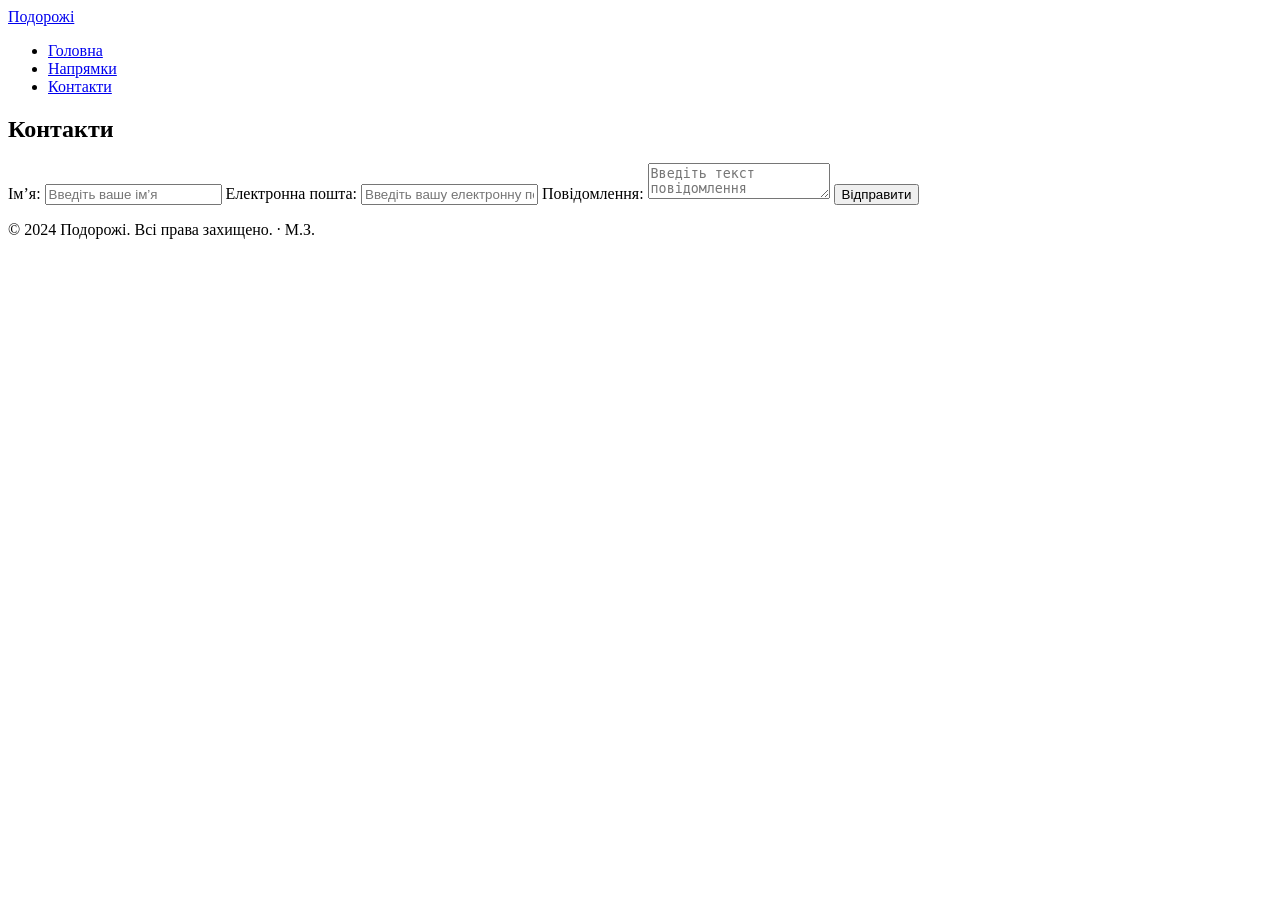
==== contact.html @ 385602af "Add files via upload" ====
<!DOCTYPE html>
<html lang="uk">
<head>
    <meta charset="UTF-8">
    <meta name="viewport" content="width=device-width, initial-scale=1.0">
    <title>Подорожі — Контакти</title>
    <link rel="stylesheet" href="style.css">
</head>
<body>
    <header class="head">
        <div class="container">
            <a href="index.html" class="logo">Подорожі</a>

            <nav class="menu">
                <ul class="menu-links">
                    <li class="menu-item">
                        <a href="index.html" class="menu-item-link">Головна</a>
                    </li>
                    <li class="menu-item">
                        <a href="destinations.html" class="menu-item-link">Напрямки</a>
                    </li>
                    <li class="menu-item">
                        <a href="contact.html" class="menu-item-link active">Контакти</a>
                    </li>
                </ul>
            </nav>
        </div>
    </header>

    <section class="contact">
        <h2 class="contact-title">Контакти</h2>

        <form class="form">
            <label for="name" class="form-label">Ім’я:</label>
            <input type="text" id="name" class="form-input" placeholder="Введіть ваше ім’я">

            <label for="email" class="form-label">Електронна пошта:</label>
            <input type="email" id="email" class="form-input" placeholder="Введіть вашу електронну пошту">

            <label for="message" class="form-label">Повідомлення:</label>
            <textarea id="message" class="form-textarea" placeholder="Введіть текст повідомлення"></textarea>

            <button type="submit" class="form-button">Відправити</button>
        </form>
    </section>

    <footer class="footer">
        <p class="footer-info">
            &copy; 2024 Подорожі. Всі права захищено.
            <span class="signature-hover">· М.З.</span>
        </p>
    </footer>
</body>
</html>
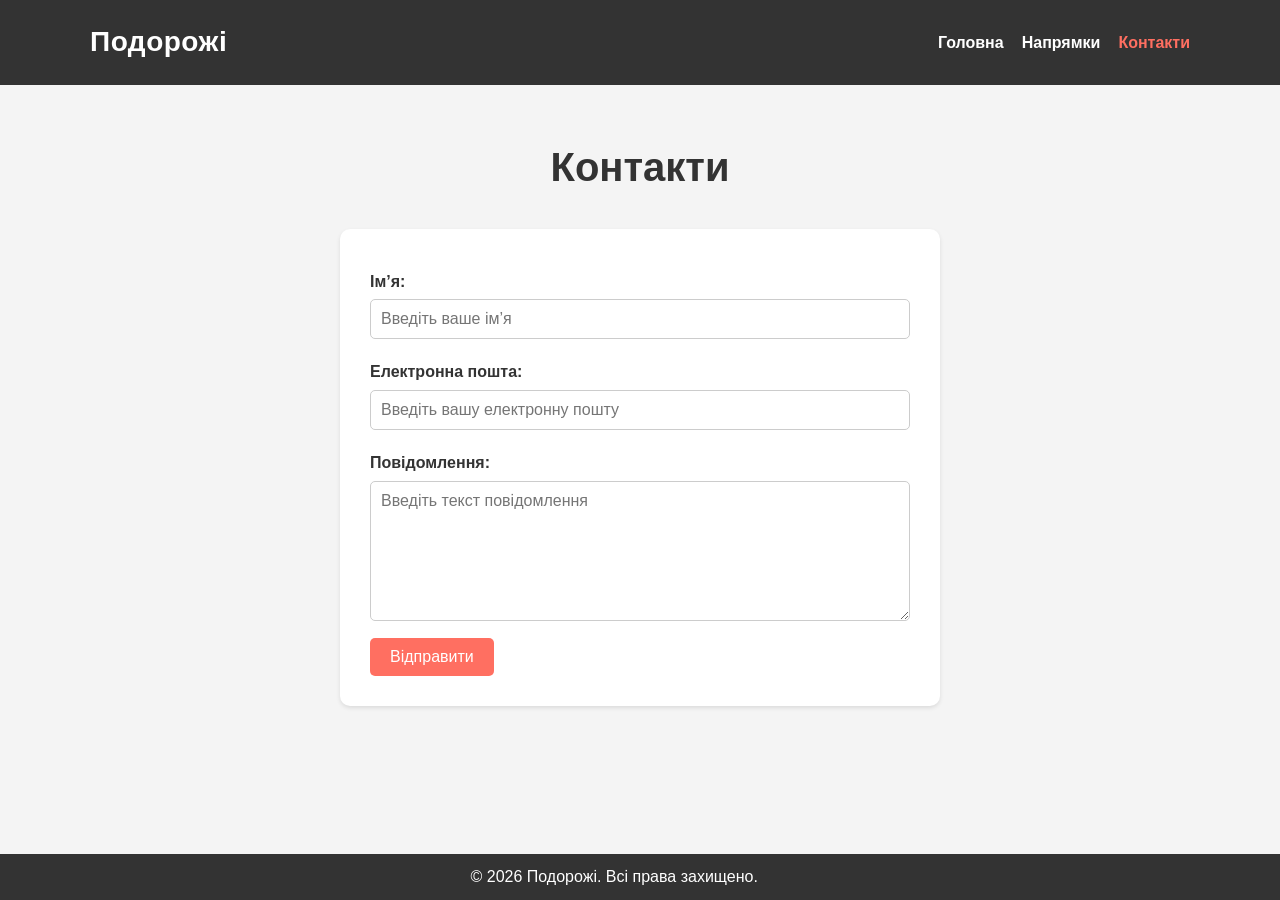
==== commit de1b8c67: "Add files via upload" ====
--- a/contact.html
+++ b/contact.html
@@ -46,8 +46,8 @@
 
     <footer class="footer">
         <p class="footer-info">
-            &copy; 2024 Подорожі. Всі права захищено.
-            <span class="signature-hover">· М.З.</span>
+            &copy; 2026 Подорожі. Всі права захищено.
+            <span class="signature-hover">· А.К.</span>
         </p>
     </footer>
 </body>
--- a/style.css
+++ b/style.css
@@ -0,0 +1,317 @@
+* {
+    margin: 0;
+    padding: 0;
+    box-sizing: border-box;
+}
+
+body {
+    font-family: Arial, sans-serif;
+    color: #333;
+    background-color: #f4f4f4;
+    line-height: 1.6;
+    padding-bottom: 70px;
+}
+
+img {
+    display: block;
+    max-width: 100%;
+}
+
+.container {
+    width: min(1100px, calc(100% - 40px));
+    margin: 0 auto;
+}
+
+/* HEAD */
+.head {
+    background-color: #333;
+    color: #fff;
+    padding: 20px 0;
+}
+
+.head .container {
+    display: flex;
+    justify-content: space-between;
+    align-items: center;
+    gap: 20px;
+}
+
+.logo {
+    color: #fff;
+    text-decoration: none;
+    font-size: 28px;
+    font-weight: bold;
+    letter-spacing: 0.5px;
+}
+
+.menu-links {
+    list-style: none;
+    display: flex;
+    flex-wrap: wrap;
+    gap: 18px;
+}
+
+.menu-item-link {
+    color: #fff;
+    text-decoration: none;
+    font-weight: bold;
+    transition: color 0.2s ease;
+}
+
+.menu-item-link:hover,
+.menu-item-link.active {
+    color: #ff6f61;
+}
+
+/* HERO */
+.hero {
+    min-height: calc(100vh - 88px);
+    display: flex;
+    align-items: center;
+    justify-content: center;
+    text-align: center;
+    background:
+        linear-gradient(rgba(0, 0, 0, 0.45), rgba(0, 0, 0, 0.45)),
+        url("img/main.jpg") no-repeat center center / cover;
+    color: #fff;
+    padding: 40px 20px;
+}
+
+.hero-info {
+    background-color: rgba(0, 0, 0, 0.5);
+    padding: 40px;
+    border-radius: 10px;
+    width: min(720px, 100%);
+}
+
+.hero-title {
+    font-size: clamp(36px, 6vw, 64px);
+    margin: 0;
+}
+
+.hero-text {
+    font-size: clamp(18px, 2.8vw, 24px);
+    margin-top: 20px;
+}
+
+/* COMMON SECTIONS */
+.intro,
+.destinations,
+.contact {
+    display: flex;
+    flex-direction: column;
+    align-items: center;
+    padding: 50px 20px;
+}
+
+.intro-title,
+.destinations-title,
+.contact-title {
+    font-size: clamp(30px, 4vw, 40px);
+    color: #333;
+    margin-bottom: 30px;
+    text-align: center;
+}
+
+/* INTRO CARDS */
+.cards-wrap {
+    width: min(900px, 100%);
+}
+
+.card {
+    display: flex;
+    align-items: center;
+    gap: 20px;
+    margin: 20px 0;
+    padding: 20px;
+    width: 100%;
+    background-color: #fff;
+    border-radius: 10px;
+    box-shadow: 0 2px 4px rgba(0, 0, 0, 0.18);
+}
+
+.card-img {
+    width: 150px;
+    height: 150px;
+    object-fit: cover;
+    border-radius: 10px;
+    flex-shrink: 0;
+}
+
+.card-content {
+    text-align: left;
+}
+
+.card-title {
+    margin-bottom: 12px;
+    color: #0073e6;
+    font-size: 24px;
+}
+
+.card-list {
+    list-style: none;
+}
+
+.card-list-item {
+    margin: 10px 0;
+    font-size: 20px;
+}
+
+/* DESTINATIONS */
+.destinations-container {
+    width: min(1100px, 100%);
+    display: flex;
+    justify-content: center;
+    flex-wrap: wrap;
+    gap: 24px;
+}
+
+.destination {
+    background-color: #fff;
+    border-radius: 10px;
+    width: calc(33.333% - 16px);
+    min-width: 280px;
+    padding: 20px;
+    box-shadow: 0 2px 4px rgba(0, 0, 0, 0.1);
+    transition: transform 0.2s ease, box-shadow 0.2s ease;
+}
+
+.destination:hover {
+    transform: translateY(-4px);
+    box-shadow: 0 2px 10px rgba(0, 0, 0, 0.22);
+}
+
+.destination-img {
+    width: 100%;
+    height: 220px;
+    object-fit: cover;
+    border-radius: 10px;
+    margin-bottom: 15px;
+}
+
+.destination-title {
+    font-size: 24px;
+    margin-bottom: 10px;
+    color: #333;
+}
+
+.destination-text {
+    font-size: 18px;
+    color: #555;
+}
+
+/* CONTACT FORM М.З - Михайло Заставний*/
+.form {
+    background-color: #fff;
+    padding: 30px;
+    border-radius: 10px;
+    box-shadow: 0 2px 4px rgba(0, 0, 0, 0.1);
+    max-width: 600px;
+    width: 100%;
+}
+
+.form-label {
+    display: block;
+    font-weight: bold;
+    margin: 10px 0 5px;
+}
+
+.form-input,
+.form-textarea {
+    width: 100%;
+    margin-bottom: 10px;
+    padding: 10px;
+    border: 1px solid #ccc;
+    border-radius: 5px;
+    font-size: 16px;
+    font-family: Arial, sans-serif;
+}
+
+.form-textarea {
+    min-height: 140px;
+    resize: vertical;
+}
+
+.form-button {
+    padding: 10px 20px;
+    border: none;
+    border-radius: 5px;
+    background-color: #ff6f61;
+    color: #fff;
+    font-size: 16px;
+    cursor: pointer;
+    transition: background-color 0.2s ease;
+}
+
+.form-button:hover {
+    background-color: #e55a50;
+}
+
+/* FOOTER */
+.footer {
+    padding: 10px 0;
+    background-color: #333;
+    color: #fff;
+    text-align: center;
+    position: fixed;
+    bottom: 0;
+    width: 100%;
+    left: 0;
+}
+
+.footer-info {
+    position: relative;
+    display: inline-block;
+}
+
+.signature-hover {
+    opacity: 0;
+    margin-left: 8px;
+    color: #ff6f61;
+    transition: opacity 0.25s ease;
+    pointer-events: none;
+    font-weight: bold;
+}
+
+.footer-info:hover .signature-hover {
+    opacity: 1;
+}
+
+/* RESPONSIVE */
+@media (max-width: 768px) {
+    .head .container {
+        flex-direction: column;
+        text-align: center;
+    }
+
+    .menu-links {
+        justify-content: center;
+    }
+
+    .hero-info {
+        padding: 28px 20px;
+    }
+
+    .card {
+        flex-direction: column;
+        text-align: center;
+    }
+
+    .card-content {
+        text-align: center;
+    }
+
+    .card-img {
+        width: 100%;
+        max-width: 320px;
+        height: 220px;
+    }
+
+    .card-list-item {
+        font-size: 18px;
+    }
+
+    .destination {
+        width: 100%;
+    }
+}
